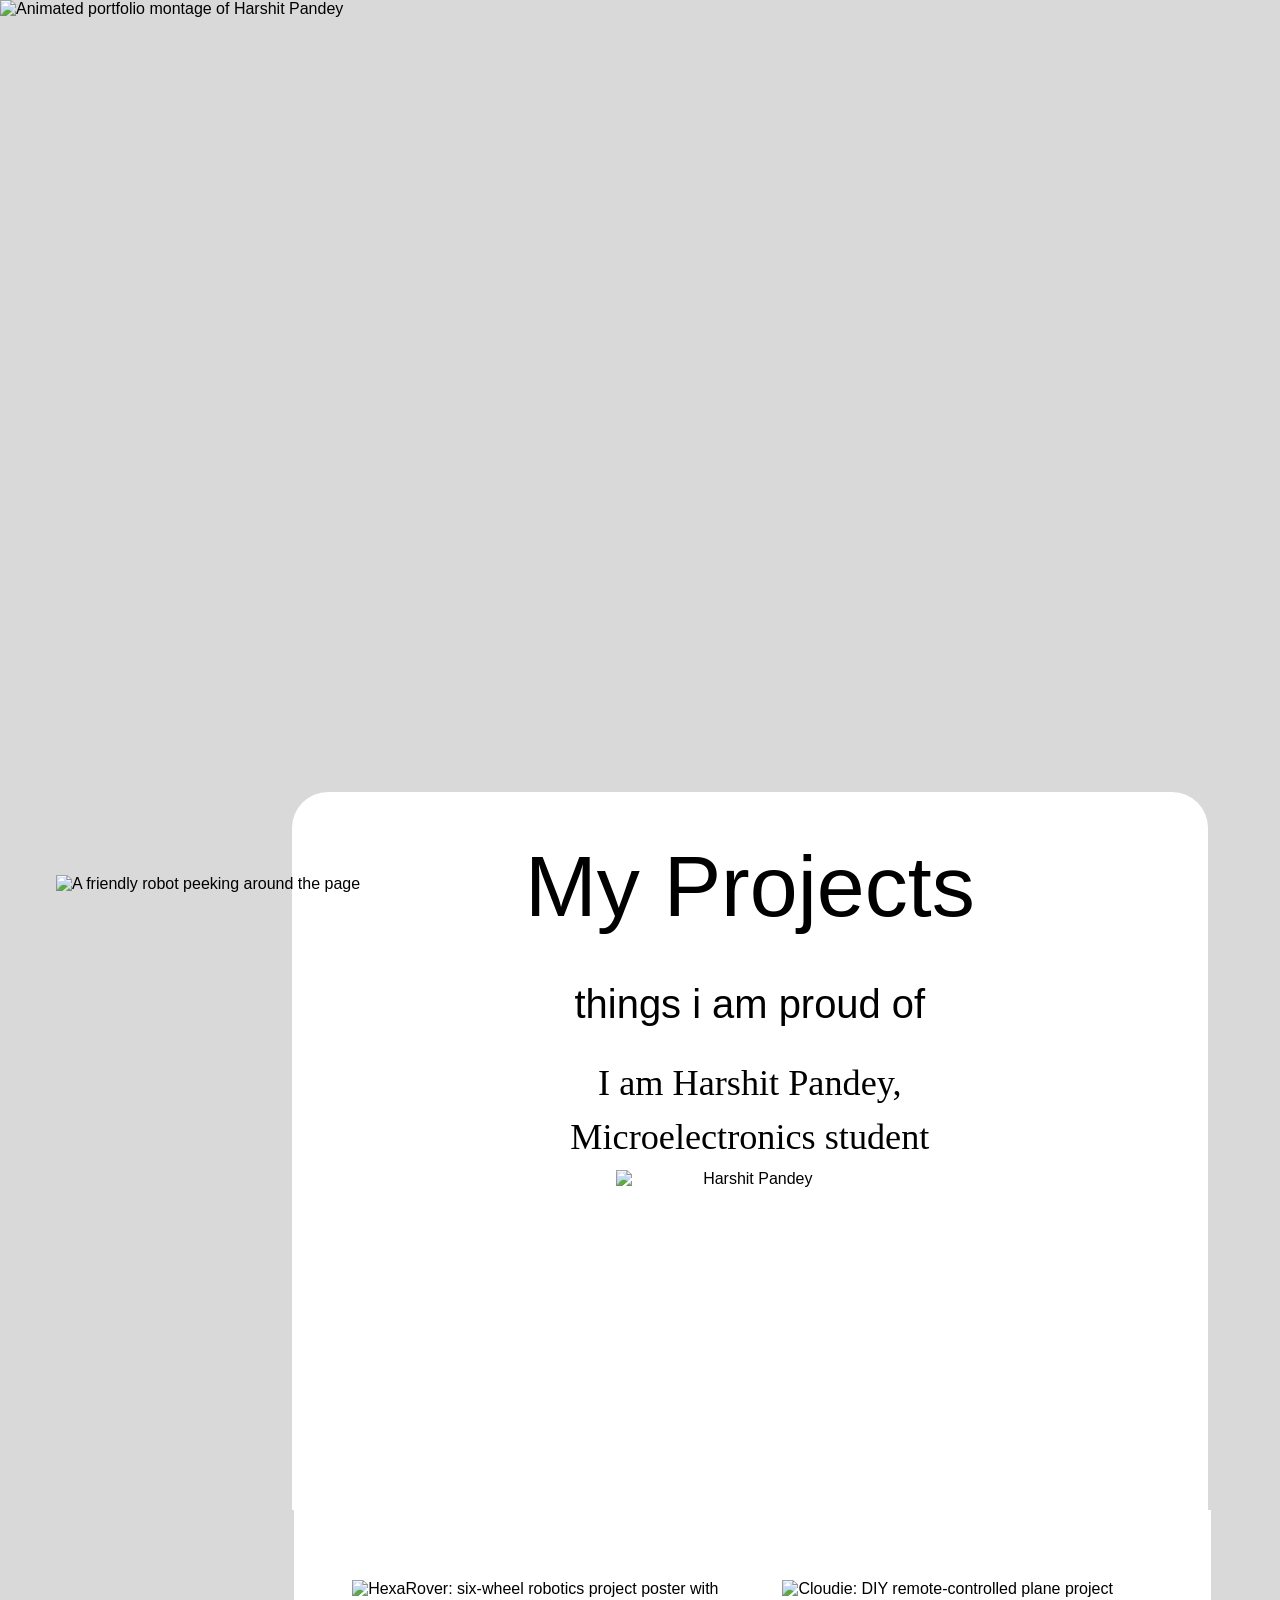
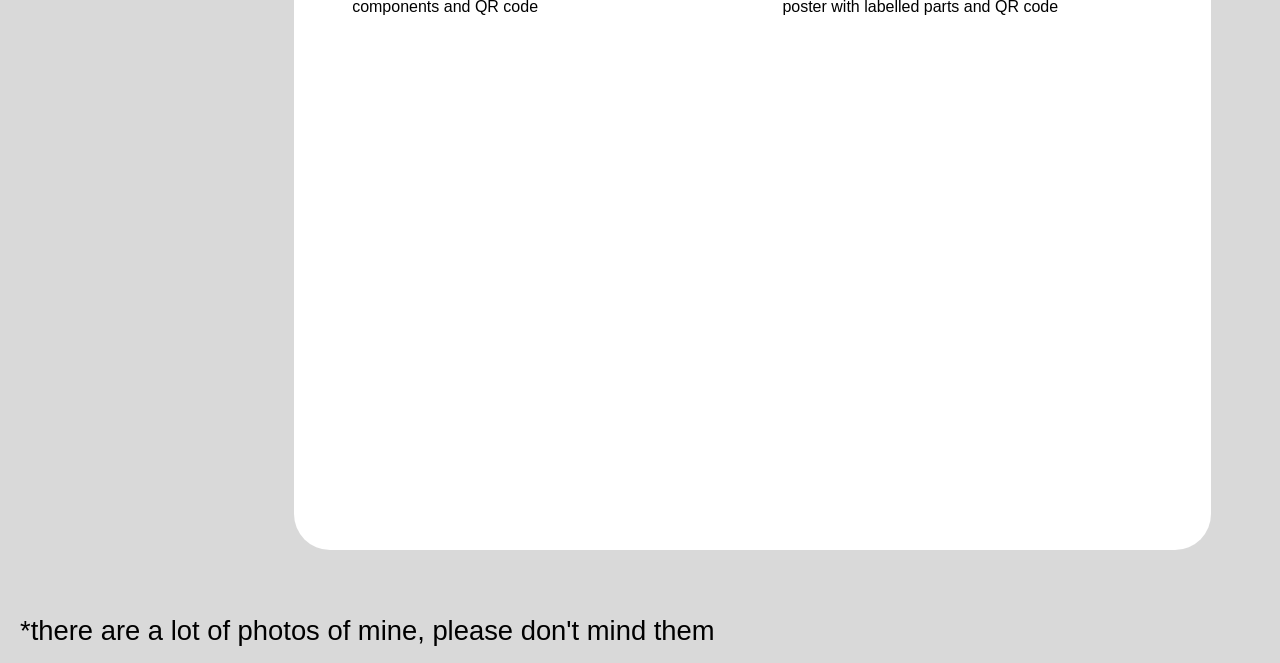
==== index.html @ 094f990a "Add files via upload" ====
<!DOCTYPE html>
<html lang="en">
<head>
  <meta charset="UTF-8">
  <meta name="viewport" content="width=device-width, initial-scale=1.0">
  <meta name="description" content="Harshit Pandey’s portfolio of microelectronics and robotics projects.">
  <title>My Projects | Harshit Pandey</title>
  <link rel="stylesheet" href="style.css">
</head>
<body>
  <main>
    <section class="hero" aria-label="Portfolio introduction">
      <img src="assets/images/portfolio-hero.gif" alt="Animated portfolio montage of Harshit Pandey" width="720" height="405" fetchpriority="high">
    </section>
    <section class="intro" aria-labelledby="projects-title">
      <img class="robot" src="assets/images/robot.png" alt="A friendly robot peeking around the page" width="848" height="1103">
      <div class="paper">
        <h1 id="projects-title">My Projects</h1>
        <p class="subtitle">things i am proud of</p>
        <p class="bio">I am Harshit Pandey,<br>Microelectronics student</p>
        <img class="portrait" src="assets/images/harshit-pandey.png" alt="Harshit Pandey" width="479" height="609">
      </div>
    </section>
    <section class="projects" aria-label="Project posters">
      <div class="gallery">
        <figure><img src="assets/images/hexarover.png" alt="HexaRover: six-wheel robotics project poster with components and QR code" width="338" height="480" loading="lazy"></figure>
        <figure><img src="assets/images/cloudie.png" alt="Cloudie: DIY remote-controlled plane project poster with labelled parts and QR code" width="338" height="480" loading="lazy"></figure>
      </div>
    </section>
    <p class="note">*there are a lot of photos of mine, please don't mind them</p>
  </main>
</body>
</html>
---- style.css ----
/* All paths are relative. Keep the assets folder beside index.html. */
    @font-face { font-family: Heading; src: url('assets/fonts/boldonse.woff'); font-display: swap; }
    @font-face { font-family: Subtitle; src: url('assets/fonts/archivo-black.woff'); font-display: swap; }
    @font-face { font-family: Hand; src: url('assets/fonts/art-nuvo.otf'); font-display: swap; }
    * { box-sizing: border-box; }
    body { margin: 0; background: #d9d9d9; color: #000; font-family: Arial, sans-serif; }
    img { display: block; max-width: 100%; }
    /* This is an animated GIF, deliberately rendered as an image. */
    .hero { width: 100%; aspect-ratio: 16 / 9; overflow: hidden; }
    .hero img { width: 100%; height: 100%; object-fit: cover; }
    .intro { position: relative; max-width: 1366px; margin: auto; padding: 5.62% 5.62% 0 22.78%; }
    .paper { background: white; border-radius: 36px 36px 0 0; min-height: 690px; padding: 36px 26px 0; text-align: center; }
    h1 { margin: 0; font: 400 clamp(28px, 6.73vw, 92px)/1.35 Heading, Arial, sans-serif; }
    .subtitle { margin: 35px 0 25px; font: 400 clamp(20px, 3.12vw, 43px)/1.3 Subtitle, Arial, sans-serif; }
    .bio { margin: 0 auto; max-width: 760px; font: 400 clamp(24px, 2.83vw, 39px)/1.5 Hand, cursive; }
    .robot { position: absolute; left: 4.37%; top: 155px; width: 26.83%; z-index: 1; }
    .portrait { width: 268px; height: 340px; object-fit: contain; margin: 5px auto 0; }
    .projects { max-width: 1366px; margin: auto; padding: 0 5.42% 0 22.98%; }
    .gallery { background: white; border-radius: 0 0 36px 36px; padding: 70px 58px 44px; display: grid; grid-template-columns: 1fr 1fr; gap: 60px; align-items: start; }
    .gallery figure { margin: 0; }
    .gallery img { width: 100%; height: auto; }
    .note { max-width: 1366px; margin: 65px auto 16px; padding: 0 20px; font-size: clamp(15px, 2.14vw, 29px); }
    @media (min-width: 1366px) { .intro { padding: 77px 77px 0 311px; } .projects { padding: 0 74px 0 314px; } }
    @media (max-width: 700px) {
      .intro { padding: 28px 18px 0; }
      .paper { border-radius: 24px 24px 0 0; min-height: auto; padding: 28px 20px 0; }
      h1 { font-size: clamp(26px, 7vw, 47px); }
      .subtitle { margin: 24px 0 20px; }
      .bio { max-width: 330px; }
      .robot { left: 0; top: 210px; width: 28%; }
      .portrait { width: 220px; height: 280px; }
      .projects { padding: 0 18px; }
      .gallery { padding: 35px 24px; gap: 24px; border-radius: 0 0 24px 24px; }
      .note { margin-top: 30px; line-height: 1.6; }
    }
    @media (max-width: 420px) { .gallery { grid-template-columns: 1fr; } }
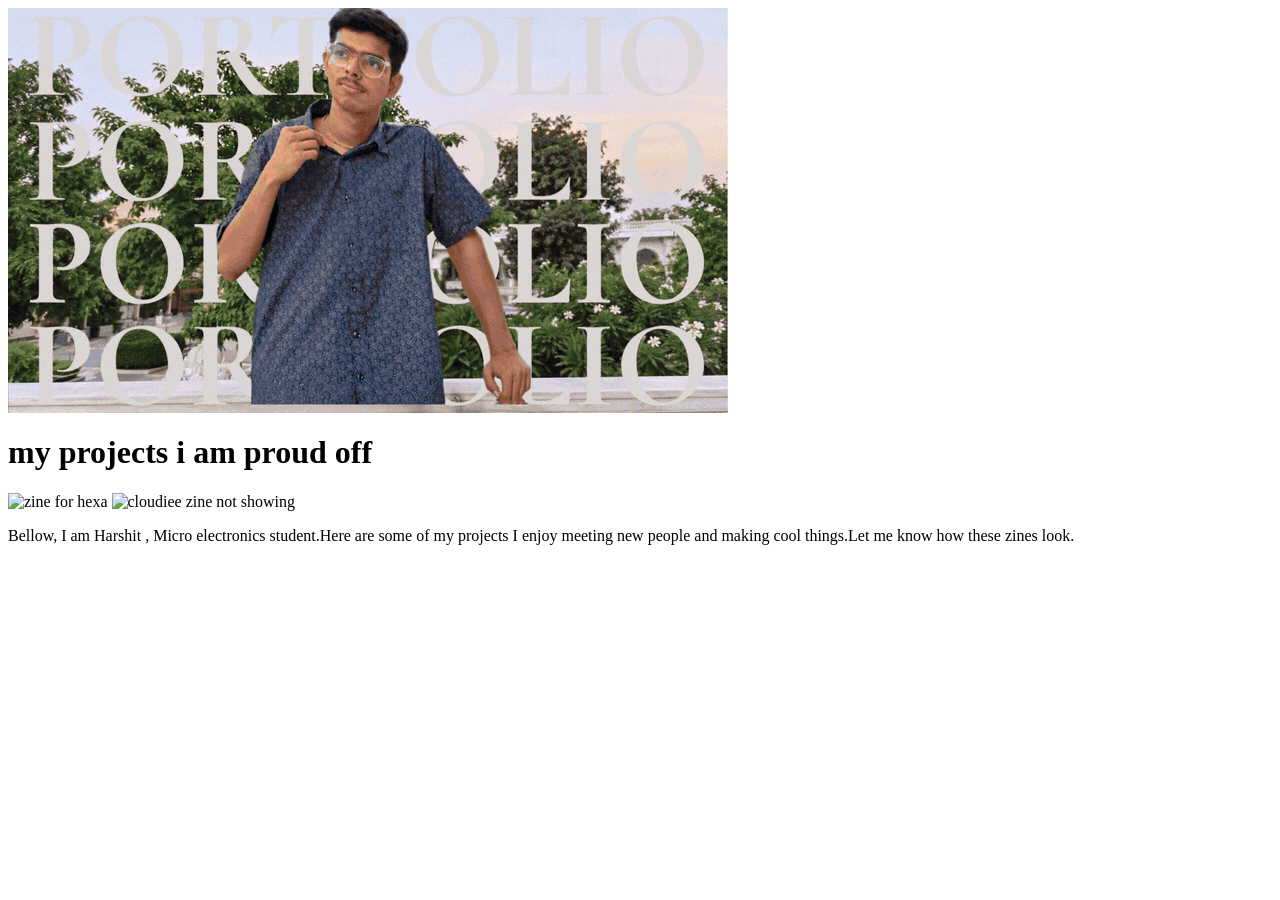
==== commit 369010d1: "Html changed ---->>>> Updated the HTML structure and content for the portfolio page, including new i" ====
--- a/index.html
+++ b/index.html
@@ -1,33 +1,22 @@
-<!DOCTYPE html>
-<html lang="en">
-<head>
-  <meta charset="UTF-8">
-  <meta name="viewport" content="width=device-width, initial-scale=1.0">
-  <meta name="description" content="Harshit Pandey’s portfolio of microelectronics and robotics projects.">
-  <title>My Projects | Harshit Pandey</title>
-  <link rel="stylesheet" href="style.css">
-</head>
-<body>
-  <main>
-    <section class="hero" aria-label="Portfolio introduction">
-      <img src="assets/images/portfolio-hero.gif" alt="Animated portfolio montage of Harshit Pandey" width="720" height="405" fetchpriority="high">
-    </section>
-    <section class="intro" aria-labelledby="projects-title">
-      <img class="robot" src="assets/images/robot.png" alt="A friendly robot peeking around the page" width="848" height="1103">
-      <div class="paper">
-        <h1 id="projects-title">My Projects</h1>
-        <p class="subtitle">things i am proud of</p>
-        <p class="bio">I am Harshit Pandey,<br>Microelectronics student</p>
-        <img class="portrait" src="assets/images/harshit-pandey.png" alt="Harshit Pandey" width="479" height="609">
+<DOCTYPE html >
+  <html>
+    <head>
+      <title >My Portfolio </title>
+    
+    </head>
+    <body>
+      <img class="gif" src="assets/images/portfolio-hero.gif"
+        alt="my hero gif for me as hero">
+
+      <h1>my projects i am proud off</h1>
+
+      <div class="zines">
+        <image src="assets/images/hexrover.png" alt="zine for hexa">
+        <img src='assest/images/cloudie.png' alt=' cloudiee zine not showing'>
       </div>
-    </section>
-    <section class="projects" aria-label="Project posters">
-      <div class="gallery">
-        <figure><img src="assets/images/hexarover.png" alt="HexaRover: six-wheel robotics project poster with components and QR code" width="338" height="480" loading="lazy"></figure>
-        <figure><img src="assets/images/cloudie.png" alt="Cloudie: DIY remote-controlled plane project poster with labelled parts and QR code" width="338" height="480" loading="lazy"></figure>
-      </div>
-    </section>
-    <p class="note">*there are a lot of photos of mine, please don't mind them</p>
-  </main>
-</body>
-</html>
+      <p>
+        Bellow, I am Harshit , Micro electronics student.Here are some of my projects
+        I enjoy meeting new people and making cool things.Let me know how these zines look.
+      </p>
+    </body>
+  </html>
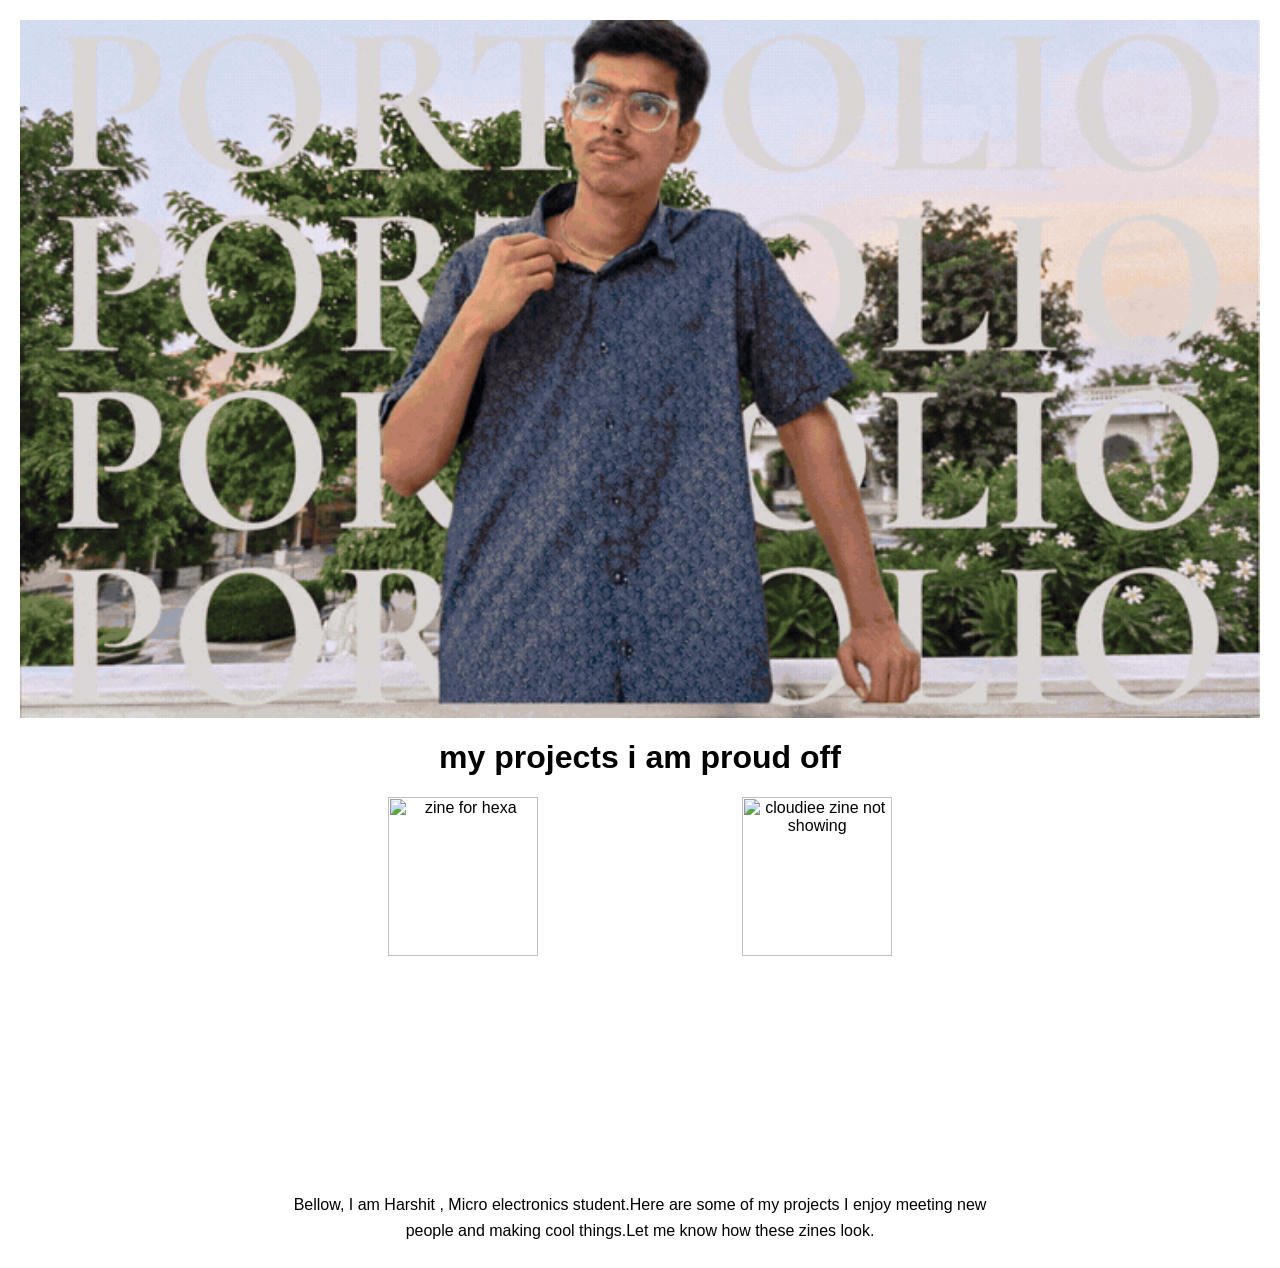
==== commit dd4d465d: "external linking-->>" ====
--- a/index.html
+++ b/index.html
@@ -2,7 +2,7 @@
   <html>
     <head>
       <title >My Portfolio </title>
-    
+      <link rel="stylesheet" href="style.css">
     </head>
     <body>
       <img class="gif" src="assets/images/portfolio-hero.gif"
--- a/style.css
+++ b/style.css
@@ -0,0 +1,25 @@
+body {
+    background: white;
+    font-family: Arial;
+    text-align: center;
+    margin: 20px;
+}
+
+.gif {
+    width: 100%;
+}
+
+.zines img {
+    width:43%;
+    max-width: 350px;
+    vertical-align: top;
+}
+
+p{
+    max-width: 700px;
+    margin: 25px auto;
+    line-height: 1.6;
+}
+
+
+    
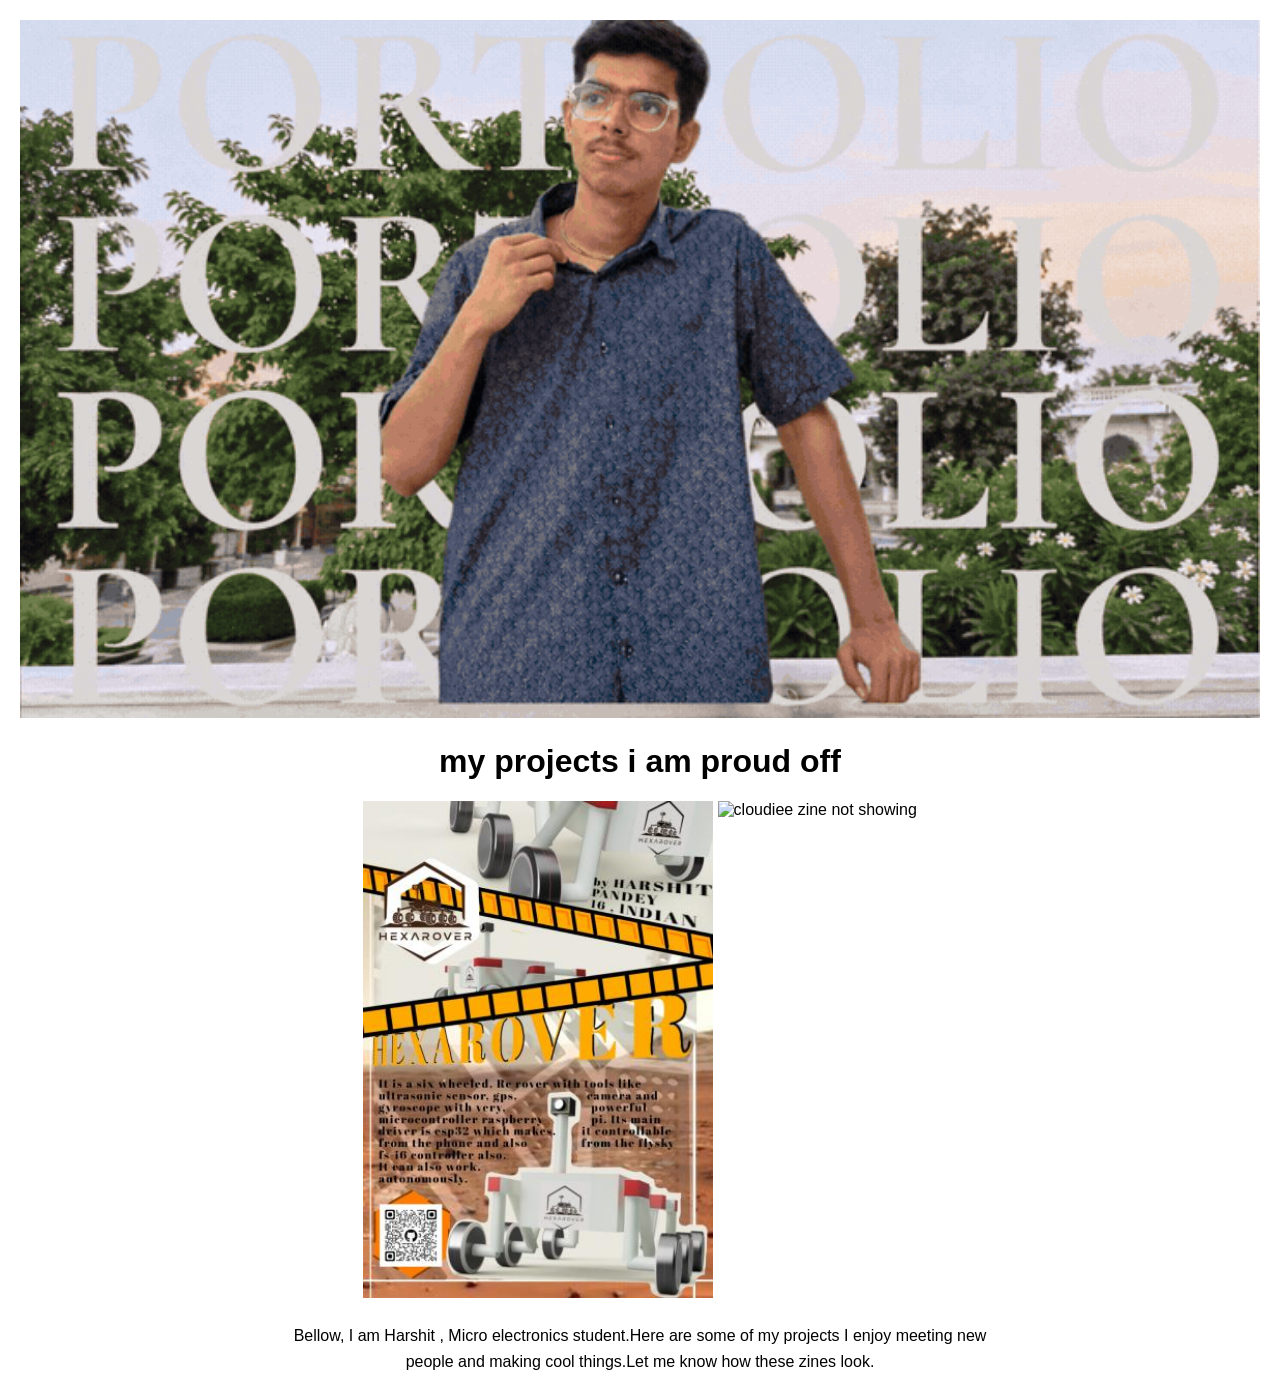
==== commit 12a9cf1c: "debugging html" ====
--- a/index.html
+++ b/index.html
@@ -1,4 +1,4 @@
-<DOCTYPE html >
+<!DOCTYPE html >
   <html>
     <head>
       <title >My Portfolio </title>
@@ -11,7 +11,7 @@
       <h1>my projects i am proud off</h1>
 
       <div class="zines">
-        <image src="assets/images/hexrover.png" alt="zine for hexa">
+        <img src="assets/images/hexarover.png" alt="zine for hexa">
         <img src='assest/images/cloudie.png' alt=' cloudiee zine not showing'>
       </div>
       <p>
--- a/style.css
+++ b/style.css
@@ -20,6 +20,3 @@
     margin: 25px auto;
     line-height: 1.6;
 }
-
-
-    
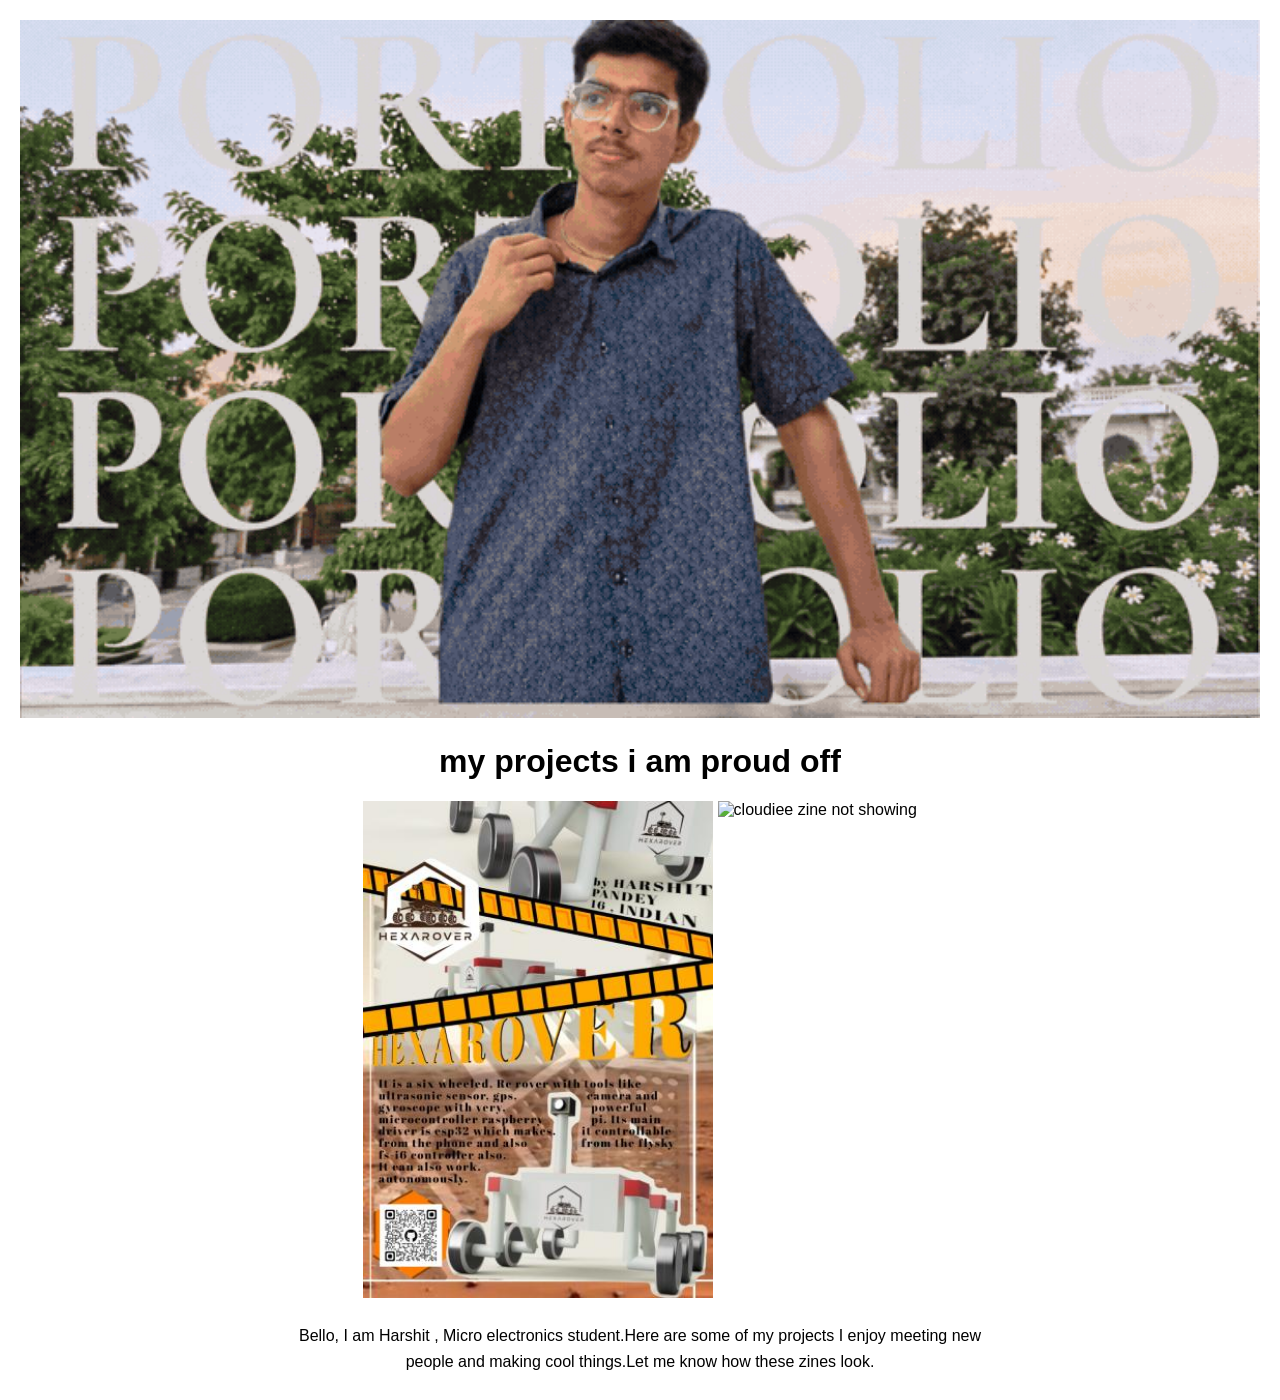
==== commit 123e20f1: "Fix typos in index.html" ====
--- a/index.html
+++ b/index.html
@@ -12,10 +12,10 @@
 
       <div class="zines">
         <img src="assets/images/hexarover.png" alt="zine for hexa">
-        <img src='assest/images/cloudie.png' alt=' cloudiee zine not showing'>
+        <img src="assest/images/cloudie.png" alt=' cloudiee zine not showing'>
       </div>
       <p>
-        Bellow, I am Harshit , Micro electronics student.Here are some of my projects
+        Bello, I am Harshit , Micro electronics student.Here are some of my projects
         I enjoy meeting new people and making cool things.Let me know how these zines look.
       </p>
     </body>
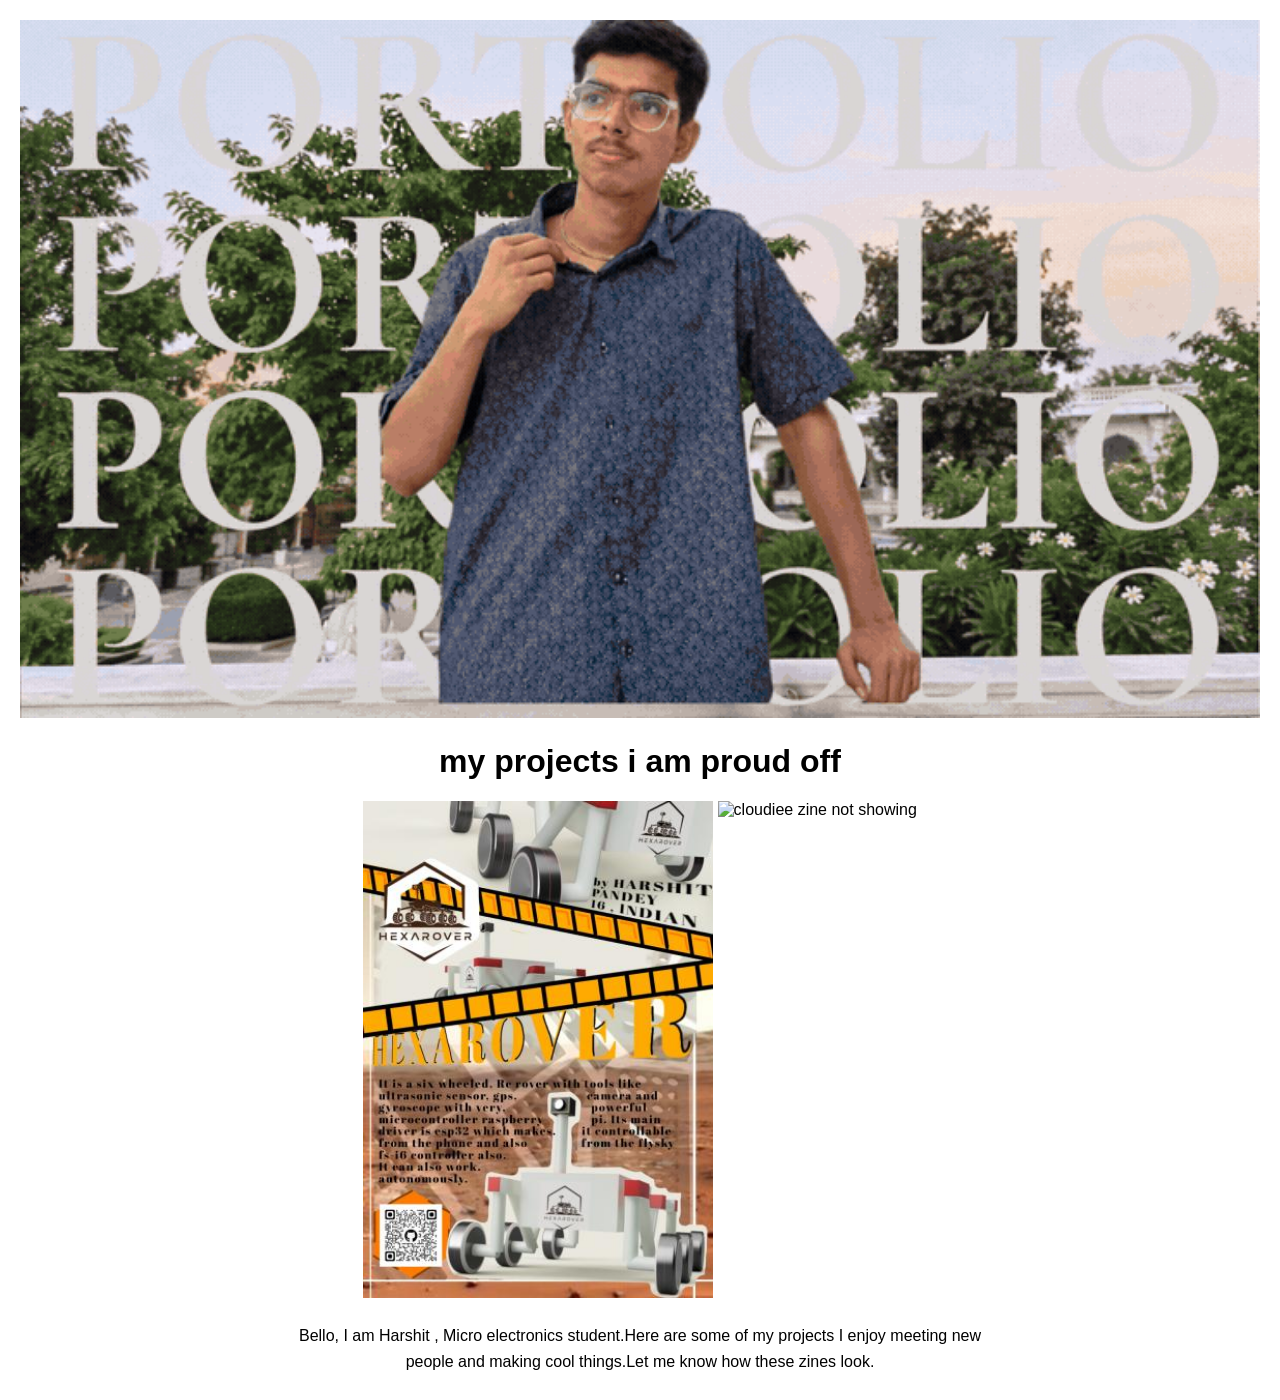
==== commit 0ca0ed4a: "Fix image source path for cloudie zine" ====
--- a/index.html
+++ b/index.html
@@ -12,7 +12,7 @@
 
       <div class="zines">
         <img src="assets/images/hexarover.png" alt="zine for hexa">
-        <img src="assest/images/cloudie.png" alt=' cloudiee zine not showing'>
+        <img src="asset/images/cloudie.png" alt="cloudiee zine not showing">
       </div>
       <p>
         Bello, I am Harshit , Micro electronics student.Here are some of my projects
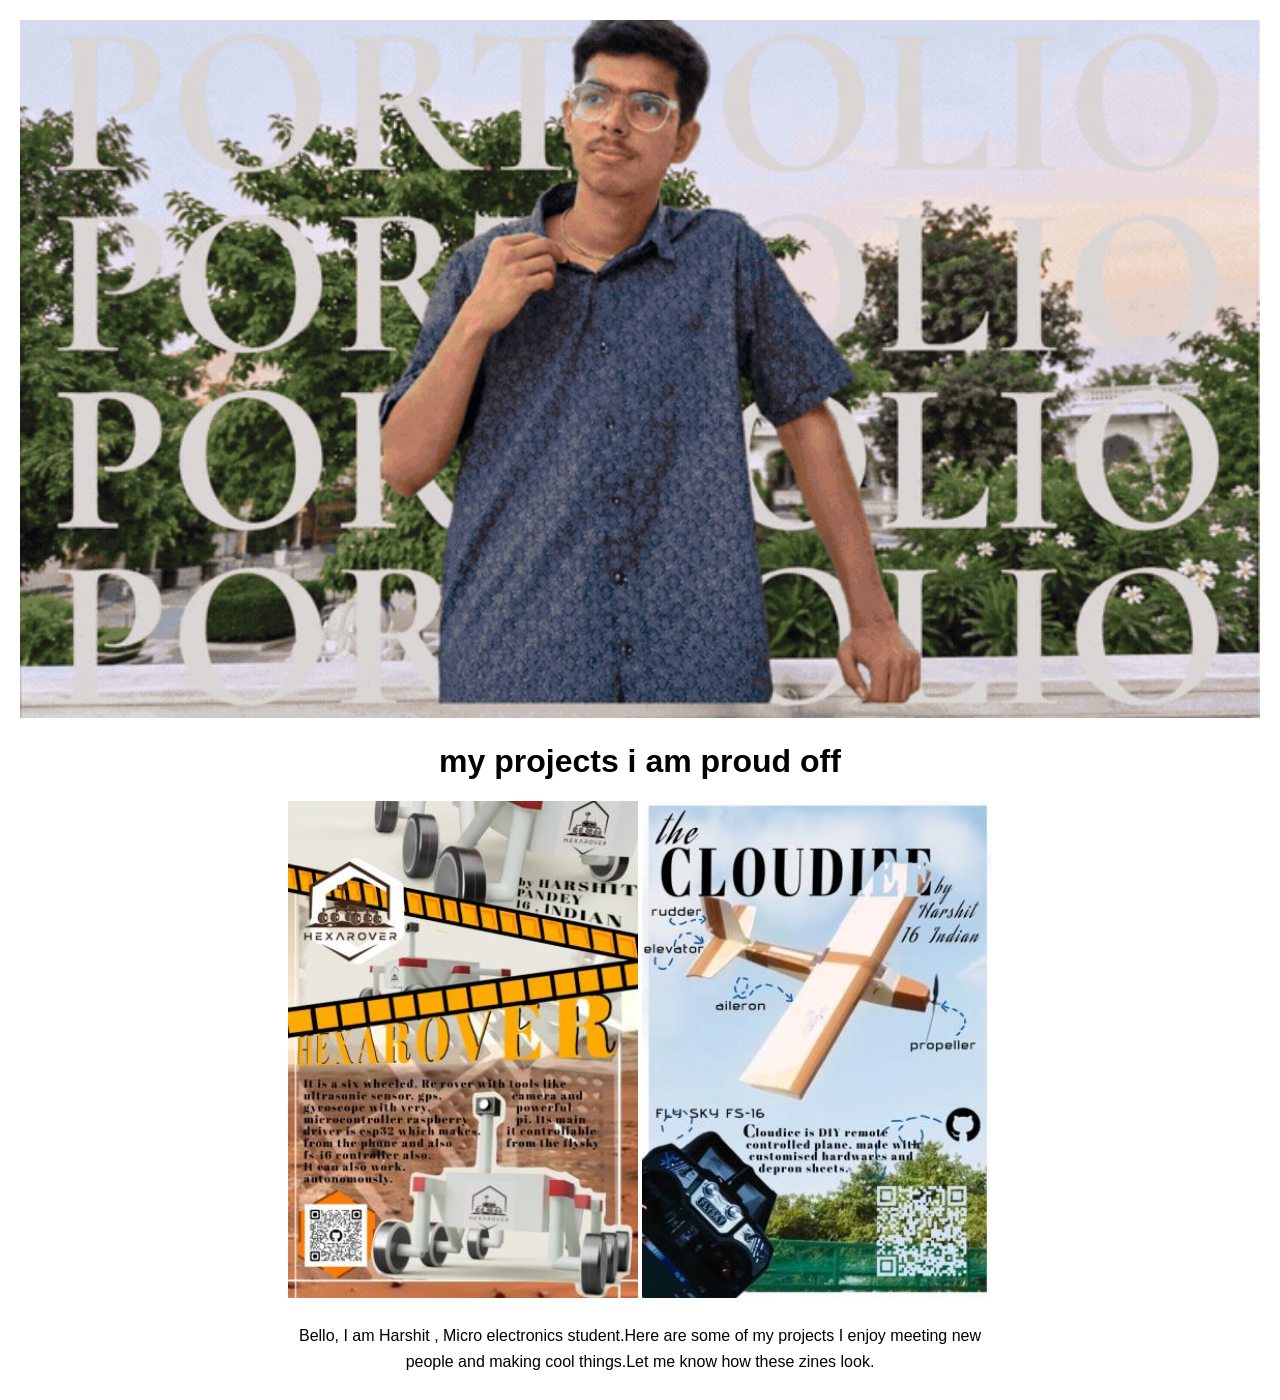
==== commit 2229018e: "Fix image source path for cloudie zine" ====
--- a/index.html
+++ b/index.html
@@ -12,7 +12,7 @@
 
       <div class="zines">
         <img src="assets/images/hexarover.png" alt="zine for hexa">
-        <img src="asset/images/cloudie.png" alt="cloudiee zine not showing">
+        <img src="assets/images/cloudie.png" alt="cloudiee zine not showing">
       </div>
       <p>
         Bello, I am Harshit , Micro electronics student.Here are some of my projects
